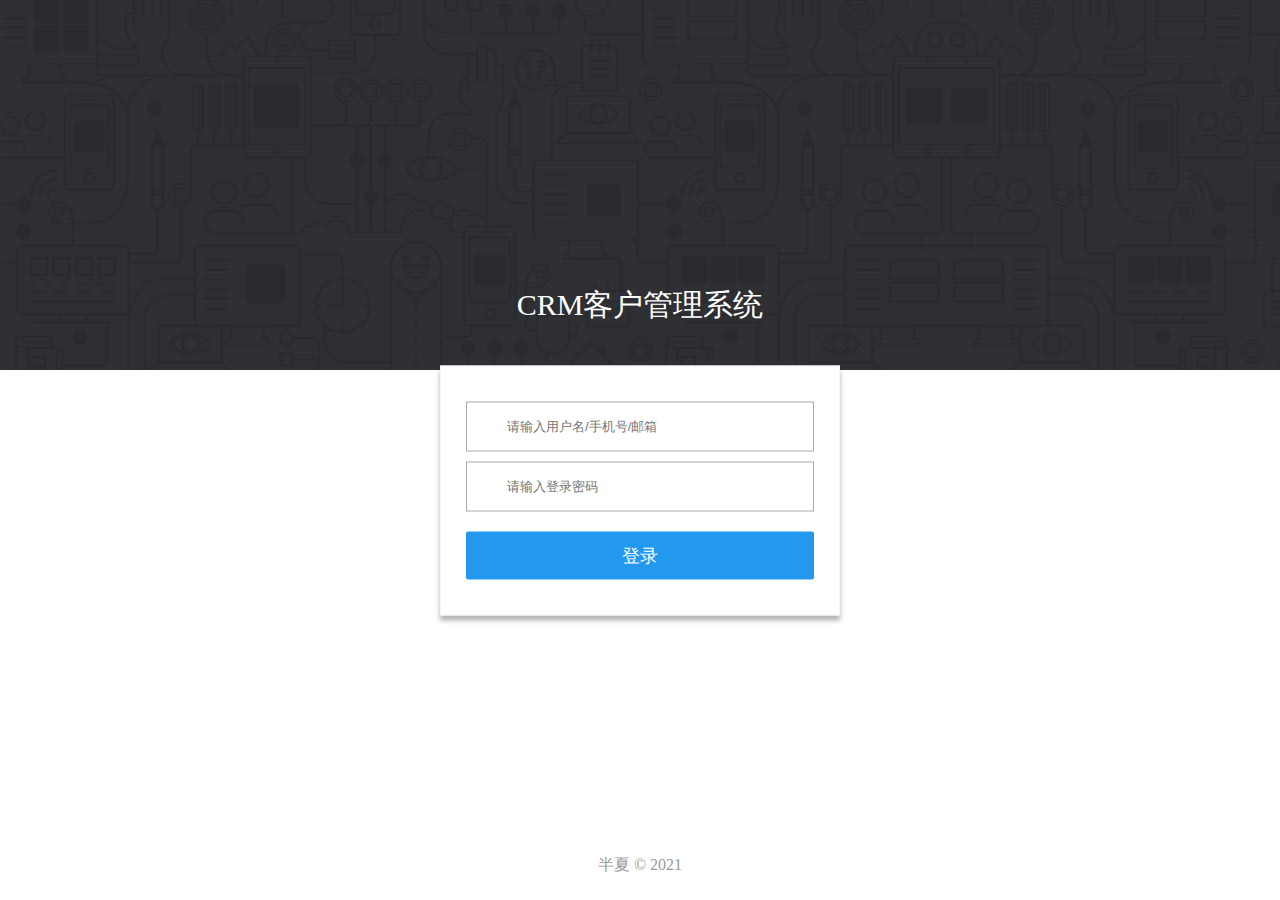
==== login.html @ f9d8ac41 "登录页、用户列表" ====
<!DOCTYPE html>
<html lang="en">
<head>
    <meta charset="UTF-8">
    <meta name="viewport" content="width=device-width, initial-scale=1.0">
    <title>CRM登录</title>
    <!-- title icon -->
    <link rel="icon" href="./images/favicon-32x32-next.png">
    <!-- reset css -->
    <link rel="stylesheet" href="./css/reset.css">
    <!-- iconfont -->
    <link rel="stylesheet" href="//at.alicdn.com/t/font_2317490_tlps4thoio.css">
    <link rel="stylesheet" href="./css/login.css">
</head>
<body>
    <main class="mainBox">
        <h1 class="title">CRM客户管理系统</h1>
        <div class="loginBox">
            <!-- 用户名 -->
            <div class="form">
                <i class="iconfont icon-yonghu"></i>
				<input type="text" class="userName" placeholder="请输入用户名/手机号/邮箱">
            </div>
            <!-- 密码 -->
            <div class="form">
				<i class="iconfont icon-mima"></i>
                <input type="password" class="userPass" placeholder="请输入登录密码">
                <i class="iconfont icon-chakan"></i>
			</div>
			<button class="submit">登录</button>
        </div>
    </main>
    <footer class="footerBox">
		<span>半夏 © 2021</span>
    </footer>

    <script src="./dependences/jquery.min.js"></script>
    <script src="./dependences/jquery.cookie.js"></script>
    <script src="./dependences/axios.min.js"></script>
    <script src="./js/axios.defaults.js"></script>
    <script src="./dependences/md5.min.js"></script>
    <script src="./utils/utils.js"></script>
    <!-- mockjs -->
    <script src="http://mockjs.com/dist/mock.js"></script>
    <script src="./mock/mock.js"></script>
    
	<script src="js/login.js"></script>
</body>
</html>
---- css/login.css ----
html,
body {
	overflow: hidden;
}

body {
	background: url('../images/login_bg.jpg') repeat-x;
}

.footerBox {
	position: absolute;
	bottom: 10px;
	left: 0;
	width: 100%;
	line-height: 50px;
	text-align: center;
	color: #999;
}

.mainBox {
	width: 400px;
	color: #fff;
	position: absolute;
	top: 50%;
	left: 50%;
	transform: translate(-50%, -50%);
}

.mainBox .title {
	font-size: 30px;
	text-align: center;
	font-weight: normal;
}

.loginBox {
	margin-top: 40px;
	padding: 25px;
	background: #FFF;
	border: 1px solid #F4F4F4;
	box-shadow: 0px 5px 5px rgba(0, 0, 0, .3);
	box-sizing: border-box;
}

.loginBox .form {
	position: relative;
	margin: 10px 0;
}

.loginBox .form input {
	padding: 0 40px;
	width: 100%;
	height: 50px;
	line-height: 50px;
	border: 1px solid #AAA;
	box-sizing: border-box;
}

.loginBox .form i {
	position: absolute;
	top: 50%;
	transform: translateY(-50%);
	font-size: 20px;
	color: #aaa;
}

.loginBox .form i:nth-child(1) {
	left: 10px;
}

.loginBox .form i.icon-chakan {
	right: 10px;
	cursor: pointer;
}

.loginBox .submit {
	box-sizing: border-box;
	margin: 10px 0;
	width: 100%;
	height: 48px;
	line-height: 48px;
	text-align: center;
	font-size: 18px;
	color: #FFF;
	background: #2299EE;
	border: none;
	border-radius: 2px;
	cursor: pointer;
}
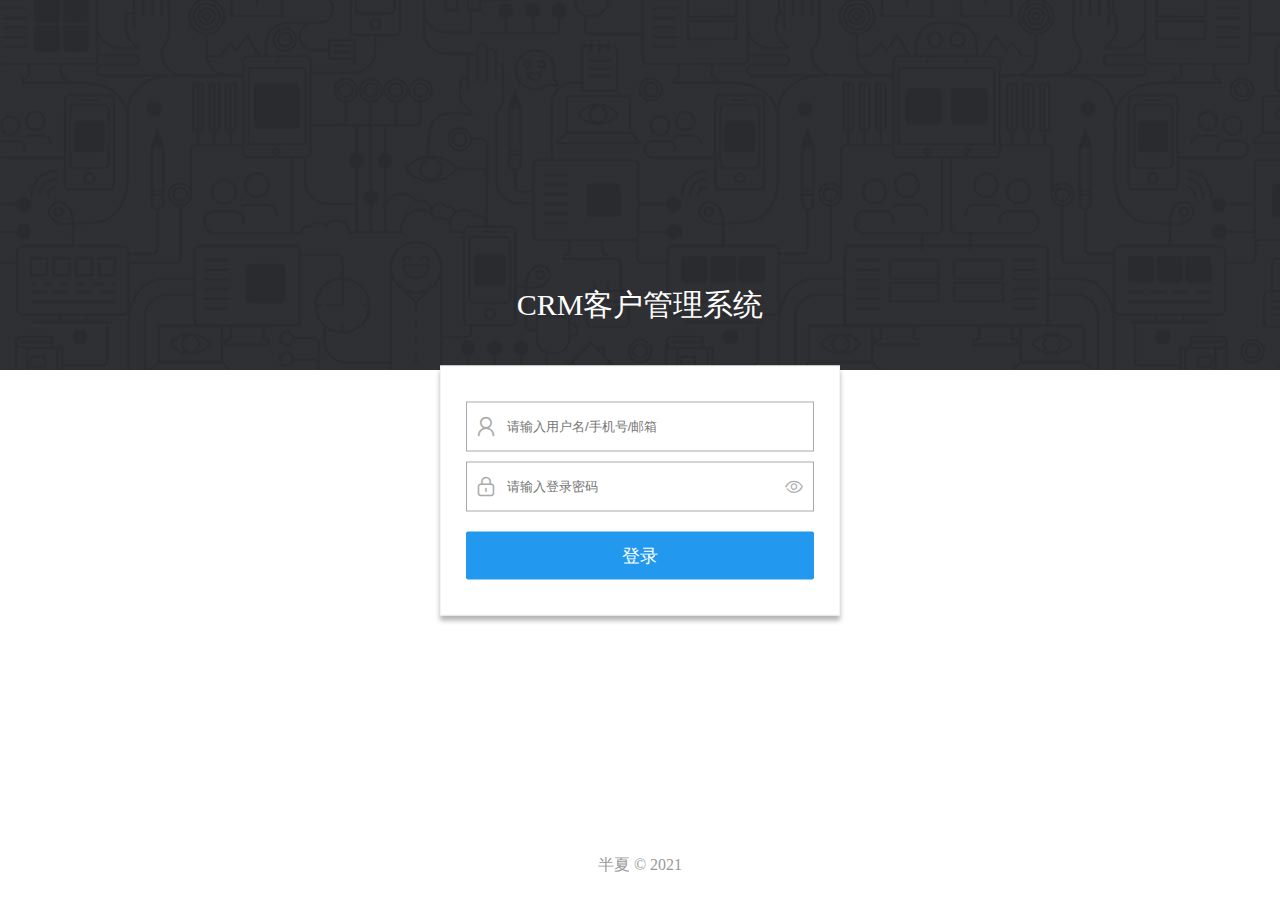
==== commit 5719ccee: "visit" ====
--- a/login.html
+++ b/login.html
@@ -9,7 +9,8 @@
     <!-- reset css -->
     <link rel="stylesheet" href="./css/reset.css">
     <!-- iconfont -->
-    <link rel="stylesheet" href="//at.alicdn.com/t/font_2317490_tlps4thoio.css">
+    <!-- <link rel="stylesheet" href="//at.alicdn.com/t/font_2317490_tlps4thoio.css"> -->
+    <link rel="stylesheet" href="./css/iconfont.css">
     <link rel="stylesheet" href="./css/login.css">
 </head>
 <body>
@@ -41,7 +42,8 @@
     <script src="./dependences/md5.min.js"></script>
     <script src="./utils/utils.js"></script>
     <!-- mockjs -->
-    <script src="http://mockjs.com/dist/mock.js"></script>
+    <!-- <script src="http://mockjs.com/dist/mock.js"></script> -->
+    <script src="./dependences/mock-min.js"></script>
     <script src="./mock/mock.js"></script>
     
 	<script src="js/login.js"></script>
--- a/css/iconfont.css
+++ b/css/iconfont.css
@@ -0,0 +1,41 @@
+@font-face {font-family: "iconfont";
+  src: url('iconfont.eot?t=1611133487114'); /* IE9 */
+  src: url('iconfont.eot?t=1611133487114#iefix') format('embedded-opentype'), /* IE6-IE8 */
+  url('[data-uri]') format('woff2'),
+  url('iconfont.woff?t=1611133487114') format('woff'),
+  url('iconfont.ttf?t=1611133487114') format('truetype'), /* chrome, firefox, opera, Safari, Android, iOS 4.2+ */
+  url('iconfont.svg?t=1611133487114#iconfont') format('svg'); /* iOS 4.1- */
+}
+
+.iconfont {
+  font-family: "iconfont" !important;
+  font-size: 16px;
+  font-style: normal;
+  -webkit-font-smoothing: antialiased;
+  -moz-osx-font-smoothing: grayscale;
+}
+
+.icon-zhiwuguanli:before {
+  content: "\e615";
+}
+
+.icon-guanliyuan:before {
+  content: "\e600";
+}
+
+.icon-kehuguanli:before {
+  content: "\e6c5";
+}
+
+.icon-chakan:before {
+  content: "\e601";
+}
+
+.icon-yonghu:before {
+  content: "\e676";
+}
+
+.icon-mima:before {
+  content: "\e605";
+}
+
